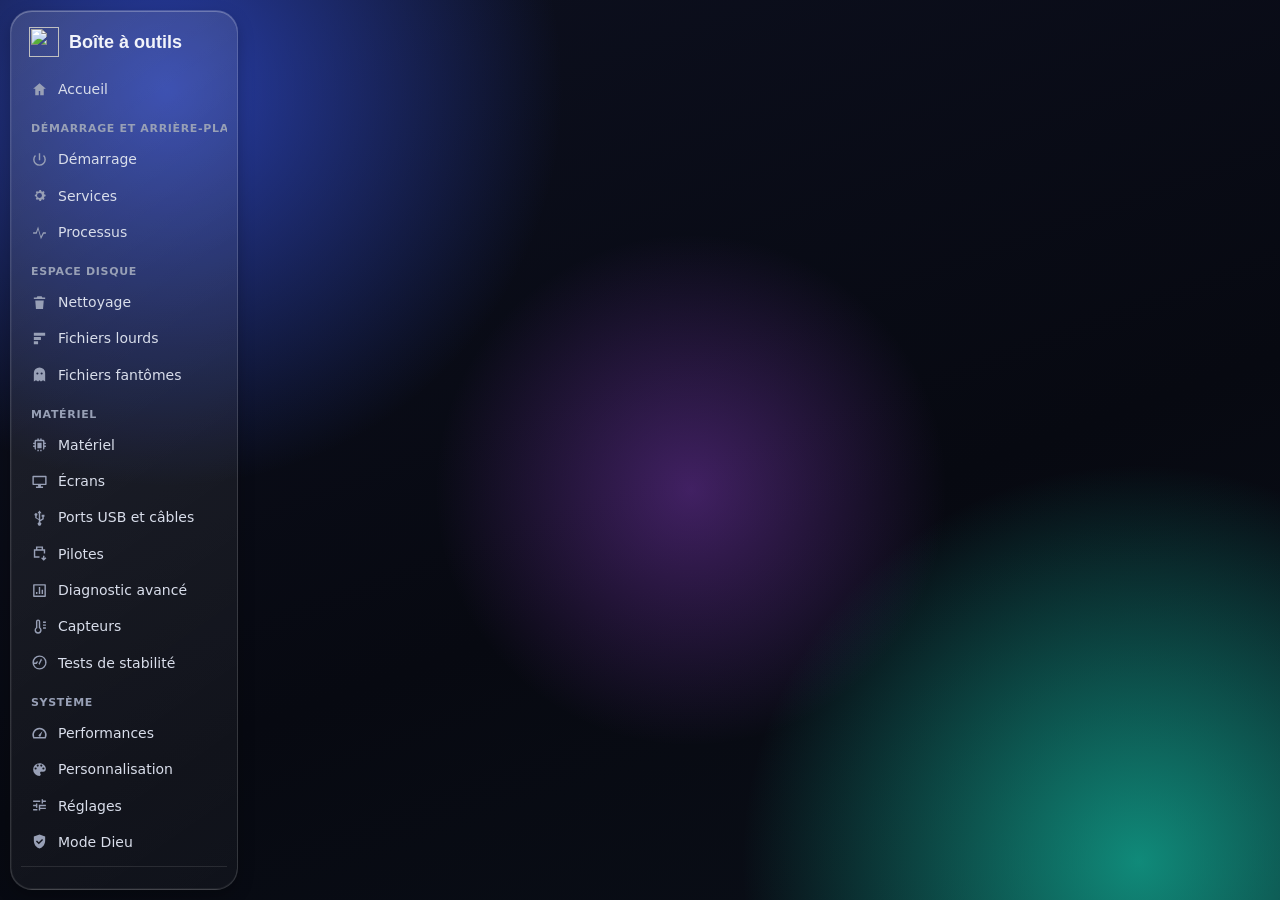
==== windows/ui/index.html @ 1b833704 "Publication initiale" ====
<!doctype html>
<html lang="fr">
<head>
<meta charset="utf-8">
<meta name="viewport" content="width=device-width, initial-scale=1">
<title>Boîte à outils</title>
<link rel="stylesheet" href="style.css">
</head>
<body>
<div id="ambient"><i></i><i></i><i></i></div>
<svg width="0" height="0" style="position:absolute"><filter id="lens" x="-10%" y="-10%" width="120%" height="120%" color-interpolation-filters="sRGB"><feTurbulence type="fractalNoise" baseFrequency=".012 .018" numOctaves="2" seed="4" result="n"/><feGaussianBlur in="n" stdDeviation="2" result="s"/><feDisplacementMap in="SourceGraphic" in2="s" scale="26" xChannelSelector="R" yChannelSelector="G"/></filter></svg>

<aside id="side">
  <div class="brand"><img src="icon.png" alt=""><span class="label">Boîte à outils</span></div>
  <nav id="nav">
    <a data-view="home"><svg viewBox="0 0 24 24"><path d="M12 3l9 8h-3v9h-5v-6h-2v6H6v-9H3z"/></svg><span class="label">Accueil</span></a>
    <div class="sec">Démarrage et arrière-plan</div>
    <a data-view="startup"><svg viewBox="0 0 24 24"><path d="M13 3v10h-2V3zm5.4 2.6A9 9 0 1 1 5.6 5.6l1.4 1.4a7 7 0 1 0 10 0z"/></svg><span class="label">Démarrage</span></a>
    <a data-view="services"><svg viewBox="0 0 24 24"><path d="M12 8.5a3.5 3.5 0 1 1 0 7 3.5 3.5 0 0 1 0-7zm8.6 2.3-1.7-.3a7 7 0 0 0-.7-1.7l1-1.4-1.6-1.6-1.4 1a7 7 0 0 0-1.7-.7l-.3-1.7h-2.4l-.3 1.7a7 7 0 0 0-1.7.7l-1.4-1-1.6 1.6 1 1.4a7 7 0 0 0-.7 1.7l-1.7.3v2.4l1.7.3c.2.6.4 1.2.7 1.7l-1 1.4 1.6 1.6 1.4-1c.5.3 1.1.5 1.7.7l.3 1.7h2.4l.3-1.7c.6-.2 1.2-.4 1.7-.7l1.4 1 1.6-1.6-1-1.4c.3-.5.5-1.1.7-1.7l1.7-.3z"/></svg><span class="label">Services</span></a>
    <a data-view="processes"><svg viewBox="0 0 24 24"><path d="M3 13h4l3-8 4 14 3-6h4v2h-3l-4 8-4-14-2 6H3z"/></svg><span class="label">Processus</span></a>
    <div class="sec">Espace disque</div>
    <a data-view="clean"><svg viewBox="0 0 24 24"><path d="M9 3h6l1 2h4v2H4V5h4zm-3 6h12l-1 12H7z"/></svg><span class="label">Nettoyage</span></a>
    <a data-view="large"><svg viewBox="0 0 24 24"><path d="M4 4h16v4H4zm0 6h10v4H4zm0 6h6v4H4z"/></svg><span class="label">Fichiers lourds</span></a>
    <a data-view="ghosts"><svg viewBox="0 0 24 24"><path d="M12 2a8 8 0 0 1 8 8v12l-3-2-3 2-2-2-2 2-3-2-3 2V10a8 8 0 0 1 8-8zm-3 7a1.5 1.5 0 1 0 0 3 1.5 1.5 0 0 0 0-3zm6 0a1.5 1.5 0 1 0 0 3 1.5 1.5 0 0 0 0-3z"/></svg><span class="label">Fichiers fantômes</span></a>
    <div class="sec">Matériel</div>
    <a data-view="hardware"><svg viewBox="0 0 24 24"><path d="M9 2h2v2h2V2h2v2h2a2 2 0 0 1 2 2v2h2v2h-2v2h2v2h-2v2a2 2 0 0 1-2 2h-2v2h-2v-2h-2v2H9v-2H7a2 2 0 0 1-2-2v-2H3v-2h2v-2H3V8h2V6a2 2 0 0 1 2-2h2zm-2 4v12h10V6zm2 2h6v8H9z"/></svg><span class="label">Matériel</span></a>
    <a data-view="displays"><svg viewBox="0 0 24 24"><path d="M3 4h18a1 1 0 0 1 1 1v11a1 1 0 0 1-1 1h-7v2h3v2H7v-2h3v-2H3a1 1 0 0 1-1-1V5a1 1 0 0 1 1-1zm1 2v9h16V6z"/></svg><span class="label">Écrans</span></a>
    <a data-view="usb"><svg viewBox="0 0 24 24"><path d="M12 2l3 4h-2v9.2l3-1.8V11h-1V8h4v3h-1v3.5l-5 3v1.1a2.5 2.5 0 1 1-2 0v-3l-5-3V9.7a2 2 0 1 1 2 0v2.7l3 1.8V6H9z"/></svg><span class="label">Ports USB et câbles</span></a>
    <a data-view="drivers"><svg viewBox="0 0 24 24"><path d="M7 2h10v4h3v6h-2v-4H6v8h6v2H4V6h3zm2 2v2h6V4zm8 11h2v3.6l1.3-1.3 1.4 1.4-3.7 3.7-3.7-3.7 1.4-1.4 1.3 1.3z"/></svg><span class="label">Pilotes</span></a>
    <a data-view="hwplus"><svg viewBox="0 0 24 24"><path d="M4 3h16a1 1 0 0 1 1 1v16a1 1 0 0 1-1 1H4a1 1 0 0 1-1-1V4a1 1 0 0 1 1-1zm1 2v14h14V5zm2 9h2v3H7zm4-7h2v10h-2zm4 4h2v6h-2z"/></svg><span class="label">Diagnostic avancé</span></a>
    <a data-view="sensors"><svg viewBox="0 0 24 24"><path d="M13 13.3V5a3 3 0 0 0-6 0v8.3a5 5 0 1 0 6 0zM10 20a3 3 0 0 1-1.5-5.6l.5-.3V5a1 1 0 0 1 2 0v9.1l.5.3A3 3 0 0 1 10 20zm7-15h4v2h-4zm0 4h4v2h-4zm0 4h4v2h-4z"/></svg><span class="label">Capteurs</span></a>
    <a data-view="stress"><svg viewBox="0 0 24 24"><path d="M12 2a10 10 0 1 0 10 10A10 10 0 0 0 12 2zm0 2a8 8 0 0 1 7.7 6h-3.4l-2.1-3.5-3.5 7-2-4L7 12H4.1A8 8 0 0 1 12 4zm0 16a8 8 0 0 1-7.7-6H8l1.7-2.6 2.1 4.1 3.4-6.8 1 1.3h3.6A8 8 0 0 1 12 20z"/></svg><span class="label">Tests de stabilité</span></a>
    <div class="sec">Système</div>
    <a data-view="perf"><svg viewBox="0 0 24 24"><path d="M12 4a10 10 0 0 0-8.7 15h17.4A10 10 0 0 0 12 4zm0 2a8 8 0 0 1 7.4 11H4.6A8 8 0 0 1 12 6zm4.2 2.4-5 5.2a1.6 1.6 0 1 0 2.3 2.2z"/></svg><span class="label">Performances</span></a>
    <a data-view="perso"><svg viewBox="0 0 24 24"><path d="M12 3a9 9 0 0 0 0 18 1.8 1.8 0 0 0 1.3-3 1.8 1.8 0 0 1 1.4-3H17a4 4 0 0 0 4-4c0-4.4-4-8-9-8zm-5.5 9A1.5 1.5 0 1 1 8 10.5 1.5 1.5 0 0 1 6.5 12zm3-4A1.5 1.5 0 1 1 11 6.5 1.5 1.5 0 0 1 9.5 8zm5 0A1.5 1.5 0 1 1 16 6.5 1.5 1.5 0 0 1 14.5 8zm3 4a1.5 1.5 0 1 1 1.5-1.5 1.5 1.5 0 0 1-1.5 1.5z"/></svg><span class="label">Personnalisation</span></a>
    <a data-view="tweaks"><svg viewBox="0 0 24 24"><path d="M3 17h6v2H3zm0-12h10v2H3zm10 14v-2h8v-2h-8v-2h-2v6zM7 9v2H3v2h4v2h2V9zm14 4v-2H11v2zm-6-4h2V7h4V5h-4V3h-2z"/></svg><span class="label">Réglages</span></a>
    <a data-view="godmode"><svg viewBox="0 0 24 24"><path d="M12 2 4 5v6c0 5 3.4 9.7 8 11 4.6-1.3 8-6 8-11V5zm-1 14-4-4 1.4-1.4L11 13.2l4.6-4.6L17 10z"/></svg><span class="label">Mode Dieu</span></a>
    <a data-view="tools"><svg viewBox="0 0 24 24"><path d="M21.7 18.6 13 9.9a5.5 5.5 0 0 0-7.2-7l3.4 3.4-2.5 2.5L3.3 5.4a5.5 5.5 0 0 0 7 7.2l8.7 8.7a1.9 1.9 0 0 0 2.7-2.7z"/></svg><span class="label">Santé et réparation</span></a>
    <a data-view="programs"><svg viewBox="0 0 24 24"><path d="M4 4h7v7H4zm9 0h7v7h-7zM4 13h7v7H4zm11 0h2v3h3v2h-3v3h-2v-3h-3v-2h3z"/></svg><span class="label">Applications</span></a>
    <a data-view="sysinternals"><svg viewBox="0 0 24 24"><path d="M4 4h16v12H4zm2 2v8h12V6zm-1 12h14v2H5zm3-10 3 2-3 2zm4 3h4v1h-4z"/></svg><span class="label">Sysinternals</span></a>
    <div class="sec">Sauvegarde et installation</div>
    <a data-view="backup"><svg viewBox="0 0 24 24"><path d="M6 3h9l5 5v13H6a2 2 0 0 1-2-2V5a2 2 0 0 1 2-2zm1 2v5h7V5zm0 9v5h10v-5z"/></svg><span class="label">Sauvegarde propre</span></a>
    <a data-view="essentials"><svg viewBox="0 0 24 24"><path d="M12 2l9 5v10l-9 5-9-5V7zm0 2.3L6.1 7.5 12 10.8l5.9-3.3zM5 9.2v6.6l6 3.3v-6.6zm14 0-6 3.3v6.6l6-3.3z"/></svg><span class="label">Essentiels</span></a>
    <div class="sec">Plus</div>
    <a data-view="downloads"><svg viewBox="0 0 24 24"><path d="M11 3h2v9.2l3.6-3.6L18 10l-6 6-6-6 1.4-1.4 3.6 3.6zM4 18h16v2H4z"/></svg><span class="label">Mes logiciels</span></a>
    <a data-view="history"><svg viewBox="0 0 24 24"><path d="M13 3a9 9 0 1 1-9 9h2a7 7 0 1 0 2.1-5L10 9H4V3l2.6 2.6A9 9 0 0 1 13 3zm-1 5h2v4.6l3.5 2-1 1.7L12 13.8z"/></svg><span class="label">Historique</span></a>
  </nav>
  <div class="side-foot" id="admin-state"></div>
</aside>
<div id="scrim"></div>

<main id="main">
  <div id="topbar"><button id="menu-btn" class="ghost icon" title="Menu"><svg viewBox="0 0 24 24"><path d="M3 6h18v2H3zm0 5h18v2H3zm0 5h18v2H3z"/></svg></button><span id="top-title">Boîte à outils</span></div>
  <div id="view"></div>
</main>

<div id="modal" hidden><div class="modal-box glass" id="modal-box"></div></div>
<div id="toast" hidden></div>
<script src="kb.js"></script>
<script src="app.js"></script>
<script src="hw.js"></script>
<script src="pro.js"></script>
<script src="disk.js"></script>
</body>
</html>
---- windows/ui/style.css ----
/* Boîte à outils — même verre sombre que Pomme, accent bleu → turquoise.
   Aucun flou en temps réel : défilement fluide même sur un PC modeste. */
:root {
  --text: #f2f4fa;
  --soft: #c9d0e0;
  --dim: #98a0b6;
  --faint: rgba(255, 255, 255, .055);
  --line: rgba(255, 255, 255, .1);
  --hover: rgba(255, 255, 255, .08);
  --accent: #2fb8e8;
  --accent2: #1ccfb4;
  --ok: #34d399;
  --info: #60a5fa;
  --warn: #fbbf24;
  --bad: #f87171;
  --lock: #a1a1aa;
  --base: #0e1018;
  --side: 228px;
  --pad: clamp(14px, 2.6vw, 34px);
  color-scheme: dark;
}
* { box-sizing: border-box; }
[hidden] { display: none !important; }
html, body { margin: 0; height: 100%; overflow: hidden; }
body {
  font: 14px/1.45 "Segoe UI Variable Text", "Segoe UI", system-ui, sans-serif;
  color: var(--text); background: var(--base);
  -webkit-font-smoothing: antialiased;
  display: grid; grid-template-columns: var(--side) minmax(0, 1fr);
}
svg { width: 20px; height: 20px; fill: currentColor; flex: none; }
button, input, select, textarea { font: inherit; color: inherit; }
button { border: 0; background: none; cursor: pointer; padding: 0; }
a { color: inherit; text-decoration: none; cursor: pointer; }
::-webkit-scrollbar { width: 10px; height: 10px; }
::-webkit-scrollbar-thumb { background: rgba(255, 255, 255, .14); border-radius: 10px; border: 3px solid transparent; background-clip: content-box; }
::-webkit-scrollbar-corner { background: transparent; }

#ambient {
  position: fixed; inset: 0; pointer-events: none; z-index: 0;
  background:
    radial-gradient(65% 50% at 0% 0%, rgba(59, 108, 250, .2), transparent 70%),
    radial-gradient(55% 55% at 100% 100%, rgba(28, 207, 180, .14), transparent 70%),
    linear-gradient(180deg, #121521, #0c0e15);
}
.glass {
  background: linear-gradient(180deg, rgba(255, 255, 255, .07), rgba(255, 255, 255, .028));
  border: 1px solid var(--line);
  box-shadow: inset 0 1px 0 rgba(255, 255, 255, .07);
}

/* ── barre latérale ─────────────────────────────────────────────────── */
#side { position: relative; z-index: 2; min-height: 0; display: flex; flex-direction: column; padding: 14px 10px 10px; border-right: 1px solid var(--line); background: linear-gradient(180deg, rgba(255, 255, 255, .045), rgba(255, 255, 255, .015)); }
.brand { display: flex; align-items: center; gap: 10px; padding: 2px 8px 14px; font: 650 18px "Segoe UI Variable Display", "Segoe UI", sans-serif; white-space: nowrap; }
.brand img { width: 30px; height: 30px; }
#nav { flex: 1; overflow-y: auto; overflow-x: hidden; }
#nav .sec { margin: 14px 10px 4px; font-size: 11px; font-weight: 650; letter-spacing: .06em; text-transform: uppercase; color: var(--dim); white-space: nowrap; }
#nav a { display: flex; align-items: center; gap: 10px; padding: 8px 10px; border-radius: 9px; white-space: nowrap; color: #d9deeb; }
#nav a svg { width: 17px; height: 17px; color: var(--dim); }
#nav a:hover { background: var(--hover); }
#nav a.on { background: rgba(47, 184, 232, .15); color: #fff; box-shadow: inset 0 0 0 1px rgba(47, 184, 232, .32); }
#nav a.on svg { color: var(--accent); }
#scrim { display: none; }
.side-foot { padding: 10px 8px 2px; border-top: 1px solid var(--line); font-size: 12px; color: var(--dim); }
.side-foot .btn { width: 100%; margin-top: 6px; }

/* ── contenu ────────────────────────────────────────────────────────── */
#main { position: relative; z-index: 1; min-width: 0; overflow-y: auto; overflow-x: hidden; scroll-behavior: smooth; }
#topbar { display: none; position: sticky; top: 0; z-index: 4; align-items: center; gap: 10px; height: 48px; padding: 0 10px; background: rgba(14, 16, 24, .92); border-bottom: 1px solid var(--line); font-weight: 600; }
#view { padding: 22px var(--pad) 60px; max-width: 1400px; }
h1 { font: 700 clamp(22px, 3vw, 30px) "Segoe UI Variable Display", "Segoe UI", sans-serif; margin: 6px 0 4px; letter-spacing: -.01em; }
h2 { font: 650 17px "Segoe UI Variable Display", "Segoe UI", sans-serif; margin: 22px 0 10px; }
h3 { font-size: 14px; margin: 0 0 6px; }
.lead { color: var(--soft); margin: 0 0 18px; max-width: 900px; }
.muted { color: var(--dim); }
.small { font-size: 12px; }
.row { display: flex; align-items: center; gap: 10px; flex-wrap: wrap; }
.row.end { justify-content: flex-end; }
.grow { flex: 1; min-width: 0; }
.mono { font-family: "Cascadia Mono", Consolas, monospace; font-size: 12px; }
.ellipsis { white-space: nowrap; overflow: hidden; text-overflow: ellipsis; }
.break { overflow-wrap: anywhere; }

.btn { display: inline-flex; align-items: center; justify-content: center; gap: 6px; height: 34px; padding: 0 14px; border-radius: 10px; background: rgba(255, 255, 255, .09); border: 1px solid var(--line); font-weight: 600; white-space: nowrap; }
.btn:hover { background: rgba(255, 255, 255, .14); }
.btn.primary { background: linear-gradient(135deg, #3b6cfa, #1aa9c9); border-color: transparent; }
.btn.primary:hover { filter: brightness(1.1); }
.btn.danger { background: rgba(248, 113, 113, .16); border-color: rgba(248, 113, 113, .4); color: #fecaca; }
.btn.small { height: 28px; padding: 0 10px; font-size: 12.5px; border-radius: 8px; }
.btn:disabled { opacity: .45; cursor: default; filter: none; }
.ghost.icon { display: inline-flex; align-items: center; justify-content: center; width: 34px; height: 34px; border-radius: 9px; }
.ghost.icon:hover { background: var(--hover); }

.card { padding: 16px 18px; border-radius: 16px; margin-bottom: 14px; }
.cards { display: grid; grid-template-columns: repeat(auto-fill, minmax(min(100%, 300px), 1fr)); gap: 14px; }
.cards .card { margin: 0; }
.sticky { position: sticky; bottom: 12px; z-index: 3; background: #1a1d2b; box-shadow: 0 -8px 24px rgba(0, 0, 0, .35); }
.kpi { font: 700 26px "Segoe UI Variable Display", "Segoe UI", sans-serif; }
.bar { height: 8px; border-radius: 8px; background: rgba(255, 255, 255, .1); overflow: hidden; margin: 6px 0 2px; }
.bar i { display: block; height: 100%; border-radius: 8px; background: linear-gradient(90deg, #3b6cfa, #1ccfb4); }
.bar.hot i { background: linear-gradient(90deg, #f59e0b, #ef4444); }

.badge { display: inline-flex; align-items: center; gap: 4px; padding: 1px 8px; border-radius: 20px; font-size: 11.5px; font-weight: 600; white-space: nowrap; border: 1px solid; }
.badge.ok { color: var(--ok); border-color: rgba(52, 211, 153, .4); background: rgba(52, 211, 153, .1); }
.badge.info { color: var(--info); border-color: rgba(96, 165, 250, .4); background: rgba(96, 165, 250, .1); }
.badge.warn { color: var(--warn); border-color: rgba(251, 191, 36, .4); background: rgba(251, 191, 36, .1); }
.badge.bad { color: var(--bad); border-color: rgba(248, 113, 113, .45); background: rgba(248, 113, 113, .1); }
.badge.lock { color: var(--lock); border-color: rgba(161, 161, 170, .4); background: rgba(161, 161, 170, .1); }
.badge.plain { color: var(--soft); border-color: var(--line); background: var(--faint); }

/* listes d'éléments */
.toolbar { display: flex; align-items: center; gap: 8px; flex-wrap: wrap; margin: 0 0 12px; }
.toolbar .field.grow { min-width: 160px; }
.field { height: 34px; padding: 0 12px; border-radius: 10px; background: var(--faint); border: 1px solid var(--line); outline: 0; min-width: 0; }
.field:focus { border-color: rgba(47, 184, 232, .6); }
select.field { padding: 0 8px; background: #191c28; }
.chips { display: flex; flex-wrap: wrap; gap: 6px; }
.chip { padding: 5px 12px; border-radius: 16px; background: var(--faint); border: 1px solid var(--line); cursor: pointer; white-space: nowrap; font-size: 13px; }
.chip:hover { background: var(--hover); }
.chip.on { background: rgba(47, 184, 232, .18); border-color: rgba(47, 184, 232, .5); }
.list { display: flex; flex-direction: column; gap: 8px; }
.item { display: grid; grid-template-columns: auto minmax(0, 1fr) auto; gap: 12px; align-items: start; padding: 12px 14px; border-radius: 13px; }
.item.off { opacity: .62; }
.item .title { font-weight: 600; display: flex; align-items: center; gap: 8px; flex-wrap: wrap; }
.item .sub { color: var(--dim); font-size: 12.5px; margin-top: 2px; }
.item .what { color: var(--soft); font-size: 13px; margin-top: 6px; }
.item .cons { font-size: 13px; margin-top: 4px; color: var(--soft); }
.item .cons b { color: var(--text); }
.item .side { display: flex; flex-direction: column; align-items: flex-end; gap: 6px; }
.item details { margin-top: 6px; }
.item summary { cursor: pointer; color: var(--dim); font-size: 12px; }
.item .ico { width: 34px; height: 34px; border-radius: 9px; display: flex; align-items: center; justify-content: center; background: var(--faint); color: var(--soft); font-weight: 700; }
.size { font-variant-numeric: tabular-nums; font-weight: 600; white-space: nowrap; }

/* interrupteur */
.switch { position: relative; width: 42px; height: 24px; flex: none; border-radius: 12px; background: rgba(255, 255, 255, .2); transition: background .15s; cursor: pointer; }
.switch::after { content: ""; position: absolute; left: 3px; top: 3px; width: 18px; height: 18px; border-radius: 50%; background: #fff; transition: transform .15s; }
.switch.on { background: linear-gradient(135deg, #3b6cfa, #1aa9c9); }
.switch.on::after { transform: translateX(18px); }
.switch.busy { opacity: .5; pointer-events: none; }
.switch.locked { opacity: .35; cursor: not-allowed; }
input[type=checkbox] { width: 18px; height: 18px; accent-color: var(--accent); margin: 2px 0 0; cursor: pointer; }

/* tableaux (fichiers, programmes, processus) */
.table { width: 100%; border-collapse: collapse; }
.table th { text-align: left; font-size: 12px; font-weight: 600; color: var(--dim); padding: 6px 8px; border-bottom: 1px solid var(--line); white-space: nowrap; cursor: default; }
.table th.sort { cursor: pointer; }
.table th.sort:hover { color: var(--text); }
.table td { padding: 8px; border-bottom: 1px solid rgba(255, 255, 255, .05); vertical-align: middle; }
.table tr:hover td { background: rgba(255, 255, 255, .03); }
.table .r { text-align: right; }
.table .path { max-width: 0; width: 60%; }
.scroll-x { overflow-x: auto; }

/* progression et console */
.progress { display: flex; align-items: center; gap: 12px; padding: 12px 14px; border-radius: 12px; margin: 10px 0; }
.spinner { width: 22px; height: 22px; flex: none; border-radius: 50%; border: 3px solid rgba(255, 255, 255, .15); border-top-color: var(--accent); animation: spin .8s linear infinite; }
.spinner.big { width: 30px; height: 30px; margin: 50px auto; }
@keyframes spin { to { transform: rotate(360deg); } }
.console { margin-top: 10px; max-height: 300px; overflow: auto; padding: 10px 12px; border-radius: 10px; background: rgba(0, 0, 0, .35); border: 1px solid var(--line); white-space: pre-wrap; font: 12px/1.5 "Cascadia Mono", Consolas, monospace; color: #d3d9e6; user-select: text; }
.note { padding: 10px 14px; border-radius: 12px; font-size: 13px; margin: 0 0 14px; border: 1px solid; }
.note.warn { border-color: rgba(251, 191, 36, .35); background: rgba(251, 191, 36, .08); color: #fde68a; }
.note.info { border-color: rgba(96, 165, 250, .35); background: rgba(96, 165, 250, .08); color: #cfe0ff; }
.note.ok { border-color: rgba(52, 211, 153, .35); background: rgba(52, 211, 153, .08); color: #c6f6e3; }
.empty { text-align: center; padding: 40px 16px; color: var(--dim); }
.tree-row td:first-child { white-space: nowrap; }
.tree-bar { height: 6px; border-radius: 6px; background: linear-gradient(90deg, #3b6cfa, #1ccfb4); min-width: 2px; }

/* fenêtre de confirmation */
#modal { position: fixed; inset: 0; z-index: 40; display: flex; align-items: center; justify-content: center; padding: 16px; background: rgba(5, 6, 10, .6); }
.modal-box { width: min(560px, 100%); max-height: calc(100vh - 32px); overflow: auto; padding: 20px 22px; border-radius: 18px; background: #191c29; }
.modal-box h2 { margin-top: 0; }
.modal-box .row.end { margin-top: 18px; }
#toast { position: fixed; left: 50%; bottom: 22px; transform: translateX(-50%); max-width: calc(100vw - 32px); padding: 10px 16px; border-radius: 12px; background: #1f2232; border: 1px solid var(--line); box-shadow: 0 10px 30px rgba(0, 0, 0, .4); z-index: 50; }

/* ── tailles de fenêtre ─────────────────────────────────────────────── */
@media (max-width: 860px) {
  /* la barre latérale passe en tiroir (hors de la grille) : une seule colonne */
  body { grid-template-columns: minmax(0, 1fr); }
  #side { position: fixed; left: 0; top: 0; bottom: 0; width: 250px; transform: translateX(-100%); transition: transform .2s; z-index: 30; background: #141724; }
  body.drawer #side { transform: none; }
  body.drawer #scrim { display: block; position: fixed; inset: 0; z-index: 29; background: rgba(0, 0, 0, .55); }
  #topbar { display: flex; }
  .item { grid-template-columns: auto minmax(0, 1fr); }
  .item .side { grid-column: 1 / -1; flex-direction: row; align-items: center; justify-content: flex-end; flex-wrap: wrap; }
  .table .hide-s { display: none; }
}
@media (prefers-reduced-motion: reduce) { * { transition: none !important; animation-duration: .01ms !important; scroll-behavior: auto !important; } }

/* capteurs, tests de stabilité, Mode Dieu, logiciels */
#sn { display: grid; grid-template-columns: repeat(auto-fill, minmax(min(100%, 430px), 1fr)); gap: 14px; align-items: start; }
.sensor h3 { display: flex; align-items: center; gap: 8px; }
.sensor .sicon { width: 26px; height: 26px; border-radius: 8px; display: grid; place-items: center; background: rgba(47, 184, 232, .14); font-size: 14px; }
.sensor .table td { padding: 5px 8px; font-variant-numeric: tabular-nums; }
.sensor tr.kind td { padding-top: 12px; font-size: 11px; font-weight: 650; letter-spacing: .05em; text-transform: uppercase; color: var(--accent); border-bottom: 0; }
.val { font-weight: 600; white-space: nowrap; }
.val.warn, .big.warn, td.warn { color: var(--warn); }
.val.bad, .big.bad, td.bad { color: var(--bad); }
.stress-grid { display: grid; grid-template-columns: repeat(auto-fill, minmax(150px, 1fr)); gap: 10px; margin: 10px 0; }
.stat { padding: 10px 12px; border-radius: 12px; background: var(--faint); }
.stat .big { font-size: 20px; font-weight: 650; font-variant-numeric: tabular-nums; }
#gpu-stage { position: fixed; inset: 0; z-index: 50; background: #000; }
#gpu-canvas { width: 100%; height: 100%; display: block; }
.gpu-hud { position: absolute; left: 16px; top: 12px; font: 600 15px/1 "Segoe UI", sans-serif; color: #fff; text-shadow: 0 1px 3px #000; }
#gpu-stage .btn { position: absolute; right: 16px; top: 12px; }
.gm-grid { display: grid; grid-template-columns: repeat(auto-fill, minmax(min(100%, 260px), 1fr)); gap: 8px; }
.gm-item { text-align: left; padding: 10px 12px; border-radius: 12px; color: var(--soft); transition: background .15s, color .15s; }
.gm-item:hover { color: #fff; background: rgba(47, 184, 232, .14); }
.app-card .app-ico { font-size: 34px; line-height: 1; margin-bottom: 8px; }
.note.bad { border-color: rgba(248, 113, 113, .45); background: rgba(248, 113, 113, .1); }
.nowrap { white-space: nowrap; }
input[type=color] { width: 38px; height: 28px; border: 0; padding: 0; background: none; cursor: pointer; }
input[type=range] { accent-color: var(--accent); }

/* ── verre liquide ──────────────────────────────────────────────────────
   Flouter un fond déjà très doux ne se voit pas : les panneaux posés dessus imitent le
   verre par reflets et dégradés, sans aucun coût. Le vrai flou est réservé à ce qui
   passe au-dessus du contenu (fenêtres, notifications, barre collante). */
:root { --rim: rgba(255, 255, 255, .26); --tint: rgba(255, 255, 255, .075); --base: #080a12; }
body { background: var(--base); }
#ambient { background: linear-gradient(160deg, #0d1020, #070911 60%, #0a0f18); overflow: hidden; }
/* fond fixe : un fond animé obligerait tout à être recomposé à chaque image de l'écran */
#ambient i { position: absolute; display: block; width: 62vmax; height: 62vmax; border-radius: 50%; opacity: .62; }
#ambient i:nth-child(1) { left: -18vmax; top: -24vmax; background: radial-gradient(closest-side, #3a5cff, transparent); }
#ambient i:nth-child(2) { right: -20vmax; bottom: -28vmax; background: radial-gradient(closest-side, #14d6b6, transparent); }
#ambient i:nth-child(3) { left: 34%; top: 26%; width: 40vmax; height: 40vmax; opacity: .34; background: radial-gradient(closest-side, #b14dff, transparent); }

.glass, #side, .modal-box, #toast, .sticky {
  position: relative;
  background: linear-gradient(145deg, rgba(255, 255, 255, .13), var(--tint) 38%, rgba(255, 255, 255, .035));
  border: 1px solid rgba(255, 255, 255, .14);
  box-shadow: inset 0 1px 0 var(--rim), inset 0 -1px 0 rgba(255, 255, 255, .06), inset 1px 0 0 rgba(255, 255, 255, .05), 0 6px 16px rgba(0, 0, 0, .25);
}
.sticky, #toast { backdrop-filter: blur(24px) saturate(175%); }
/* lignes hors de l'écran : ni mise en page ni dessin, défilement fluide même avec 300 lignes */
.item.glass, .usb-port.glass, .ess-item.glass { content-visibility: auto; contain-intrinsic-size: auto 72px; box-shadow: inset 0 1px 0 var(--rim); }
#main { scroll-behavior: auto; }
.modal-box { backdrop-filter: url(#lens) blur(30px) saturate(190%); background: linear-gradient(145deg, rgba(40, 46, 70, .72), rgba(20, 23, 36, .72)); }
/* reflet qui suit le pointeur */
.card.glass::before, .item.glass::before { content: ""; position: absolute; inset: 0; border-radius: inherit; pointer-events: none; opacity: 0; transition: opacity .25s; background: radial-gradient(320px circle at var(--mx, 50%) var(--my, 0), rgba(255, 255, 255, .13), transparent 70%); }
.card.glass:hover::before, .item.glass:hover::before { opacity: 1; }
.card.glass > *, .item.glass > * { position: relative; }
body { padding: 10px 0 10px 10px; }
#side { border-radius: 22px; border-right: 1px solid rgba(255, 255, 255, .14); }
#main { border-radius: 22px 0 0 22px; }
#nav a { transition: background .18s, box-shadow .18s, transform .12s; }
#nav a:active { transform: scale(.975); }
#nav a.on { background: linear-gradient(135deg, rgba(255, 255, 255, .24), rgba(70, 180, 255, .16)); box-shadow: inset 0 1px 0 rgba(255, 255, 255, .42), inset 0 0 0 1px rgba(255, 255, 255, .14), 0 5px 18px rgba(20, 120, 255, .28); }
.btn { position: relative; overflow: hidden; border-radius: 13px; background: linear-gradient(180deg, rgba(255, 255, 255, .18), rgba(255, 255, 255, .06)); border-color: rgba(255, 255, 255, .17); box-shadow: inset 0 1px 0 rgba(255, 255, 255, .3), 0 3px 10px rgba(0, 0, 0, .22); transition: transform .12s, filter .15s, background .15s; }
.btn:hover { background: linear-gradient(180deg, rgba(255, 255, 255, .26), rgba(255, 255, 255, .1)); }
.btn:active:not(:disabled) { transform: scale(.97); }
.btn.primary { background: linear-gradient(135deg, rgba(74, 123, 255, .92), rgba(26, 196, 201, .88)); box-shadow: inset 0 1px 0 rgba(255, 255, 255, .5), 0 6px 20px rgba(38, 130, 255, .36); }
.btn.danger { background: linear-gradient(180deg, rgba(248, 113, 113, .3), rgba(248, 113, 113, .13)); }
.chip { background: linear-gradient(180deg, rgba(255, 255, 255, .11), rgba(255, 255, 255, .04)); box-shadow: inset 0 1px 0 rgba(255, 255, 255, .16); }
.chip.on { background: linear-gradient(135deg, rgba(255, 255, 255, .24), rgba(70, 180, 255, .22)); box-shadow: inset 0 1px 0 rgba(255, 255, 255, .4); }
.field, select.field { background: rgba(255, 255, 255, .07); box-shadow: inset 0 1px 2px rgba(0, 0, 0, .25); border-radius: 12px; }
select.field option { background: #171a27; }
.switch { box-shadow: inset 0 1px 3px rgba(0, 0, 0, .35); }
.switch::after { box-shadow: 0 2px 6px rgba(0, 0, 0, .4); }
.bar { box-shadow: inset 0 1px 2px rgba(0, 0, 0, .4); }
.stat { background: linear-gradient(145deg, rgba(255, 255, 255, .1), rgba(255, 255, 255, .03)); box-shadow: inset 0 1px 0 rgba(255, 255, 255, .15); }
#modal { backdrop-filter: blur(5px); background: rgba(5, 6, 12, .42); }
#topbar { background: rgba(14, 16, 28, .5); backdrop-filter: blur(20px) saturate(170%); }
@media (max-width: 860px) { body { padding: 0; } #side { border-radius: 0 22px 22px 0; background: rgba(22, 26, 42, .82); } #main { border-radius: 0; } }
/* mode économe : aucun flou, pour les PC modestes */
body.lite .sticky, body.lite #toast, body.lite .modal-box, body.lite #topbar, body.lite #modal { backdrop-filter: none; }
body.lite .modal-box, body.lite #toast, body.lite .sticky { background: #1a1e2e; }

/* écrans */
.mon-map { position: relative; height: 150px; margin-bottom: 14px; }
.mon-map div { position: absolute; display: grid; place-items: center; text-align: center; font-size: 12px; font-weight: 600; border-radius: 8px; background: linear-gradient(145deg, rgba(90, 150, 255, .4), rgba(30, 210, 190, .24)); border: 1px solid rgba(255, 255, 255, .3); box-shadow: inset 0 1px 0 rgba(255, 255, 255, .4); overflow: hidden; }
.hz-chips .chip { font-variant-numeric: tabular-nums; }
/* ports USB */
.usb-port { display: grid; grid-template-columns: 54px minmax(0, 1fr) auto; gap: 14px; padding: 12px 14px; border-radius: 13px; align-items: start; }
.usb-plug { width: 54px; height: 34px; border-radius: 8px; display: grid; place-items: center; font: 700 11px "Segoe UI", sans-serif; white-space: nowrap; border: 2px solid rgba(255, 255, 255, .28); color: var(--soft); background: rgba(0, 0, 0, .22); }
.usb-plug.c { border-radius: 17px; }
.usb-plug.ss { border-color: #4f9dff; color: #a8d0ff; box-shadow: 0 0 12px rgba(79, 157, 255, .45); }
.usb-plug.ssp { border-color: #29e0c0; color: #b1fff0; box-shadow: 0 0 12px rgba(41, 224, 192, .5); }
.usb-plug.free { opacity: .45; border-style: dashed; }
.usb-port.flash { animation: flash 1.1s ease-out 3; }
@keyframes flash { 0%, 100% { box-shadow: inset 0 1px 0 var(--rim); } 40% { box-shadow: 0 0 0 2px var(--accent), 0 0 30px rgba(47, 184, 232, .75); } }
.usb-sub { margin: 8px 0 0 26px; padding-left: 12px; border-left: 2px solid rgba(255, 255, 255, .14); display: flex; flex-direction: column; gap: 8px; }
.power-bar { height: 7px; width: 170px; max-width: 100%; }
.label-edit { background: none; border: 0; border-bottom: 1px dashed rgba(255, 255, 255, .25); outline: 0; width: 190px; max-width: 100%; color: var(--text); font-size: 12.5px; padding: 1px 0; }
.label-edit:focus { border-bottom-color: var(--accent); }
/* sauvegarde */
.steps { display: flex; gap: 6px; flex-wrap: wrap; margin-bottom: 16px; }
.step { padding: 6px 14px; border-radius: 16px; font-size: 13px; color: var(--dim); background: var(--faint); border: 1px solid var(--line); }
.step.on { color: #fff; background: linear-gradient(135deg, rgba(255, 255, 255, .24), rgba(70, 180, 255, .22)); box-shadow: inset 0 1px 0 rgba(255, 255, 255, .4); }
.step.done { color: var(--ok); }
.pick { display: grid; grid-template-columns: auto minmax(0, 1fr) auto; gap: 12px; align-items: center; padding: 9px 12px; border-radius: 11px; cursor: pointer; }
.pick:hover { background: var(--hover); }
.platform-group { margin-bottom: 10px; }
.ess-grid { display: grid; grid-template-columns: repeat(auto-fill, minmax(min(100%, 280px), 1fr)); gap: 8px; }
.ess-item { display: grid; grid-template-columns: auto minmax(0, 1fr) auto; gap: 10px; align-items: center; padding: 10px 12px; border-radius: 12px; cursor: pointer; }
.ess-item.installed { opacity: .62; }

/* ── fichiers lourds : analyse de disque ── */
.dk-prog { height: 4px; border-radius: 4px; background: var(--faint); margin: 6px 0 4px; overflow: hidden; }
.dk-prog i { display: block; height: 100%; width: 0; background: linear-gradient(90deg, #3b6cfa, #1ccfb4); transition: width .2s; }
.dk-nav { display: flex; align-items: center; gap: 10px; flex-wrap: wrap; margin: 4px 0 10px; }
.dk-crumbs { flex: 1; min-width: 0; display: flex; flex-wrap: wrap; gap: 2px; align-items: center; font-size: 14px; }
.dk-crumbs a { cursor: pointer; color: var(--soft); padding: 2px 6px; border-radius: 6px; }
.dk-crumbs a:hover { background: var(--hover); color: var(--text); }
.dk-crumbs a:last-child { color: var(--text); font-weight: 600; }
.dk-crumbs .sep { color: var(--dim); }
.dk-tabs { display: flex; align-items: center; gap: 10px; flex-wrap: wrap; margin-bottom: 10px; }
.dk-tabs .field { flex: 1; min-width: 200px; max-width: 380px; margin-left: auto; }
.dk-list { padding: 4px 6px; max-height: 46vh; overflow: auto; }
.dk-table td { padding: 4px 8px; font-variant-numeric: tabular-nums; white-space: nowrap; }
.dk-table thead th { position: sticky; top: 0; background: #181b28; z-index: 1; }
.dk-table tr[data-id], .dk-table tr[data-ext] { user-select: none; }
.dk-table tr.on td { background: rgba(47, 184, 232, .2) !important; }
.dk-name { max-width: 0; width: 44%; overflow: hidden; }
.dk-name > * { vertical-align: middle; }
.dk-name > .ellipsis { display: inline-block; max-width: calc(100% - 44px); }
.dk-file { display: table-cell; }
.dk-fn { display: inline-flex; flex-direction: column; max-width: calc(100% - 24px); min-width: 0; }
.dk-fn > * { max-width: 100%; }
.dk-tog { display: inline-block; width: 16px; text-align: center; color: var(--dim); cursor: pointer; }
.dk-tog:hover { color: var(--text); }
.dk-sw { display: inline-block; width: 10px; height: 10px; border-radius: 3px; margin: 0 7px 0 2px; flex: none; }
.dk-ico { width: 15px; height: 15px; margin: 0 6px 0 0; fill: #e9b949; vertical-align: middle; flex: none; }
.dk-pct { width: 17%; min-width: 130px; }
.dk-pbar { display: inline-block; width: calc(100% - 54px); height: 8px; border-radius: 4px; background: var(--faint); vertical-align: middle; overflow: hidden; }
.dk-pbar i { display: block; height: 100%; background: linear-gradient(90deg, #3b6cfa, #1ccfb4); border-radius: 4px; }
.dk-pct span { display: inline-block; width: 50px; text-align: right; font-size: 12px; color: var(--soft); }
.dk-selbar { display: flex; align-items: center; gap: 8px; flex-wrap: wrap; padding: 10px 14px; margin: 10px 0; min-height: 52px; }
.dk-selbar .grow { min-width: 160px; }
.dk-map { padding: 8px; }
.dk-map canvas { display: block; border-radius: 10px; cursor: crosshair; }
.dk-map .dk-tip { position: absolute; pointer-events: none; z-index: 5; background: rgba(14, 16, 24, .95); border: 1px solid var(--line); border-radius: 10px; padding: 8px 10px; font-size: 12px; max-width: 440px; box-shadow: 0 8px 24px rgba(0, 0, 0, .45); }
.dk-legend { display: flex; flex-wrap: wrap; gap: 6px 14px; padding: 8px 4px 2px; font-size: 12px; color: var(--soft); }
.dk-legend .dk-sw { margin: 0 5px 0 0; }
@media (max-width: 860px) { .dk-pct { min-width: 90px; } .dk-name { width: 60%; } }
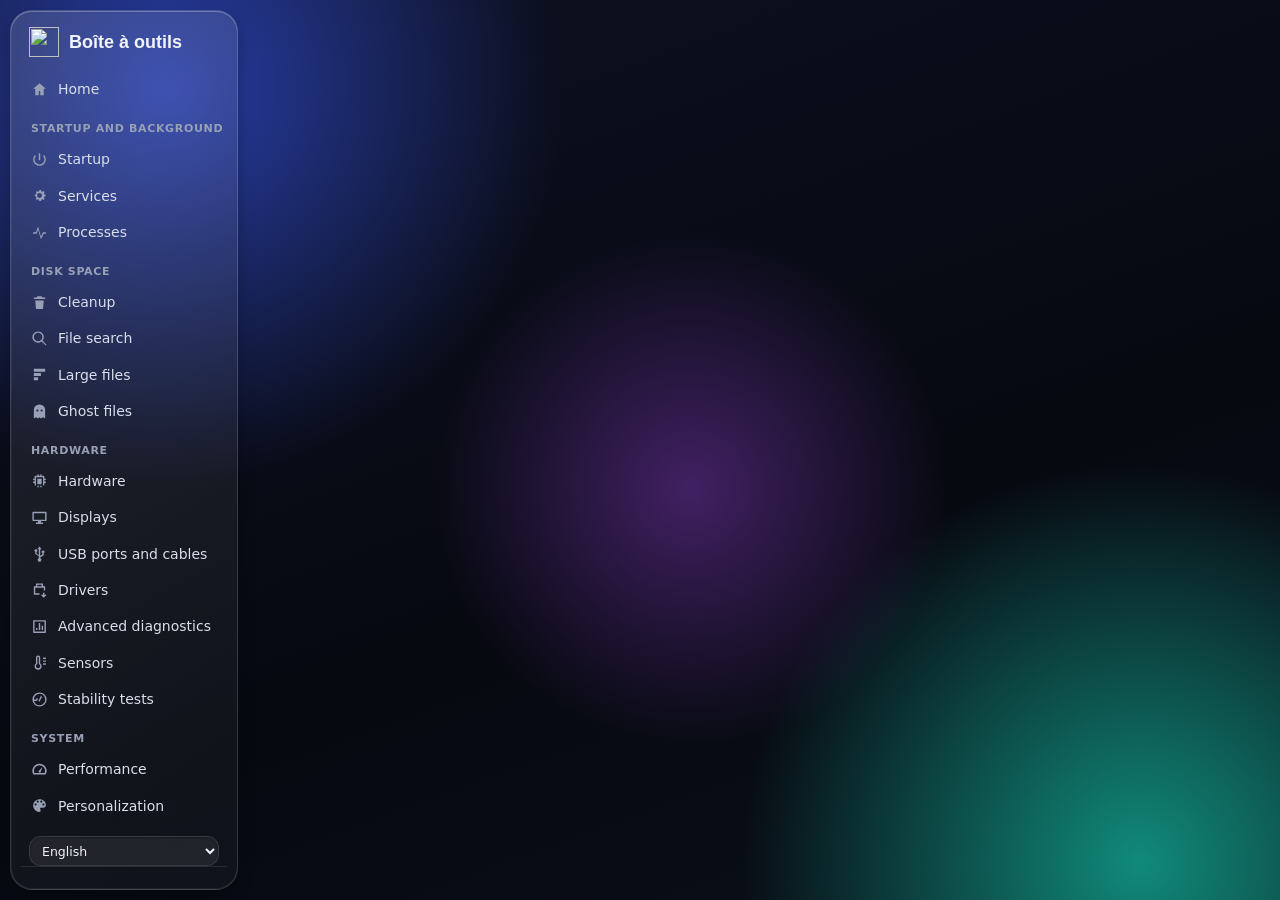
==== commit 2a2e35b5: "Add eight languages, contextual filters and local file search" ====
--- a/windows/ui/index.html
+++ b/windows/ui/index.html
@@ -11,7 +11,7 @@
 <svg width="0" height="0" style="position:absolute"><filter id="lens" x="-10%" y="-10%" width="120%" height="120%" color-interpolation-filters="sRGB"><feTurbulence type="fractalNoise" baseFrequency=".012 .018" numOctaves="2" seed="4" result="n"/><feGaussianBlur in="n" stdDeviation="2" result="s"/><feDisplacementMap in="SourceGraphic" in2="s" scale="26" xChannelSelector="R" yChannelSelector="G"/></filter></svg>
 
 <aside id="side">
-  <div class="brand"><img src="icon.png" alt=""><span class="label">Boîte à outils</span></div>
+  <div class="brand"><img src="icon.png" alt=""><span class="label" data-brut>Boîte à outils</span></div>
   <nav id="nav">
     <a data-view="home"><svg viewBox="0 0 24 24"><path d="M12 3l9 8h-3v9h-5v-6h-2v6H6v-9H3z"/></svg><span class="label">Accueil</span></a>
     <div class="sec">Démarrage et arrière-plan</div>
@@ -20,6 +20,7 @@
     <a data-view="processes"><svg viewBox="0 0 24 24"><path d="M3 13h4l3-8 4 14 3-6h4v2h-3l-4 8-4-14-2 6H3z"/></svg><span class="label">Processus</span></a>
     <div class="sec">Espace disque</div>
     <a data-view="clean"><svg viewBox="0 0 24 24"><path d="M9 3h6l1 2h4v2H4V5h4zm-3 6h12l-1 12H7z"/></svg><span class="label">Nettoyage</span></a>
+    <a data-view="search"><svg viewBox="0 0 24 24"><path d="M10 2a8 8 0 1 0 4.9 14.3L21 22l1-1-5.7-6.1A8 8 0 0 0 10 2zm0 2a6 6 0 1 1 0 12 6 6 0 0 1 0-12z"/></svg><span class="label">Recherche de fichiers</span></a>
     <a data-view="large"><svg viewBox="0 0 24 24"><path d="M4 4h16v4H4zm0 6h10v4H4zm0 6h6v4H4z"/></svg><span class="label">Fichiers lourds</span></a>
     <a data-view="ghosts"><svg viewBox="0 0 24 24"><path d="M12 2a8 8 0 0 1 8 8v12l-3-2-3 2-2-2-2 2-3-2-3 2V10a8 8 0 0 1 8-8zm-3 7a1.5 1.5 0 1 0 0 3 1.5 1.5 0 0 0 0-3zm6 0a1.5 1.5 0 1 0 0 3 1.5 1.5 0 0 0 0-3z"/></svg><span class="label">Fichiers fantômes</span></a>
     <div class="sec">Matériel</div>
@@ -45,6 +46,7 @@
     <a data-view="downloads"><svg viewBox="0 0 24 24"><path d="M11 3h2v9.2l3.6-3.6L18 10l-6 6-6-6 1.4-1.4 3.6 3.6zM4 18h16v2H4z"/></svg><span class="label">Mes logiciels</span></a>
     <a data-view="history"><svg viewBox="0 0 24 24"><path d="M13 3a9 9 0 1 1-9 9h2a7 7 0 1 0 2.1-5L10 9H4V3l2.6 2.6A9 9 0 0 1 13 3zm-1 5h2v4.6l3.5 2-1 1.7L12 13.8z"/></svg><span class="label">Historique</span></a>
   </nav>
+  <div class="side-lang"><span data-langues></span></div>
   <div class="side-foot" id="admin-state"></div>
 </aside>
 <div id="scrim"></div>
@@ -56,6 +58,8 @@
 
 <div id="modal" hidden><div class="modal-box glass" id="modal-box"></div></div>
 <div id="toast" hidden></div>
+<script src="textes-chargeur.js"></script>
+<script src="langue.js"></script>
 <script src="kb.js"></script>
 <script src="app.js"></script>
 <script src="hw.js"></script>
--- a/windows/ui/style.css
+++ b/windows/ui/style.css
@@ -61,6 +61,8 @@
 #nav a.on { background: rgba(47, 184, 232, .15); color: #fff; box-shadow: inset 0 0 0 1px rgba(47, 184, 232, .32); }
 #nav a.on svg { color: var(--accent); }
 #scrim { display: none; }
+.side-lang { padding: 8px 8px 0; }
+.side-lang .langue { width: 100%; height: 30px; font-size: 12.5px; }
 .side-foot { padding: 10px 8px 2px; border-top: 1px solid var(--line); font-size: 12px; color: var(--dim); }
 .side-foot .btn { width: 100%; margin-top: 6px; }
 
@@ -76,6 +78,7 @@
 .small { font-size: 12px; }
 .row { display: flex; align-items: center; gap: 10px; flex-wrap: wrap; }
 .row.end { justify-content: flex-end; }
+.check-all { display: inline-flex; gap: 6px; flex-wrap: wrap; margin-right: auto; }
 .grow { flex: 1; min-width: 0; }
 .mono { font-family: "Cascadia Mono", Consolas, monospace; font-size: 12px; }
 .ellipsis { white-space: nowrap; overflow: hidden; text-overflow: ellipsis; }
